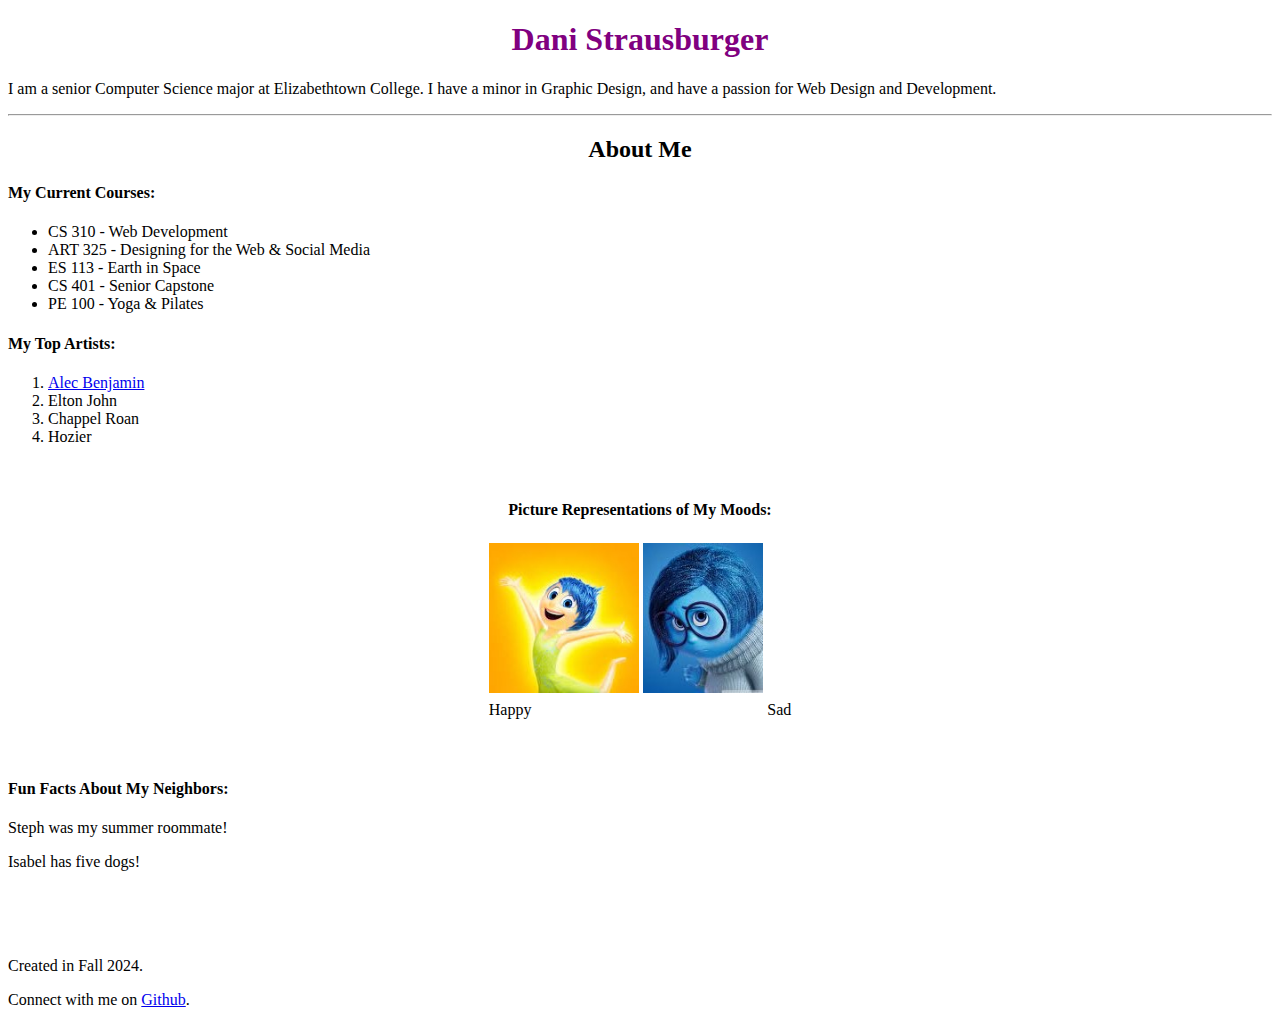
==== index.html @ 9ea559ec "creating basic about me" ====
<!DOCTYPE html>
<html lang="en">
<head>
    <meta charset="UTF-8">
    <meta name="viewport" content="width=device-width, initial-scale=1.0">
    <title>Dani Strausburger</title>
</head>
<body>
    <header>
        <h1 style="text-align: center; color:purple">Dani Strausburger</h1>
        <p>I am a senior Computer Science major at Elizabethtown College.
            I have a minor in Graphic Design, and have a passion for Web Design and Development.</p>
        <hr>
    </header>
    <main>
        <h2 style="text-align: center;">About Me</h2>
        <h4>My Current Courses:</h4>
        <ul>
            <li>CS 310 - Web Development</li>
            <li>ART 325 - Designing for the Web & Social Media</li>
            <li>ES 113 - Earth in Space</li>
            <li>CS 401 - Senior Capstone</li>
            <li>PE 100 - Yoga & Pilates</li>
        </ul>

        <h4>My Top Artists:</h4>
        <ol>
            <li><a href="https://open.spotify.com/artist/5IH6FPUwQTxPSXurCrcIov" target="_blank">Alec Benjamin</a></li>
            <li>Elton John</li>
            <li>Chappel Roan</li>
            <li>Hozier</li>
        </ol>
        <br>

        <h4 style="text-align: center;">Picture Representations of My Moods:</h4>
        <table style="margin-left: auto; margin-right: auto;">
            <tbody>
                <tr>
                    <td>
                        <img src="images/joy.jpg" alt="My happy image: Joy from Inside Out" height="150">
                        <img src="images/sadness.jpg" alt="My sad image: Sadness from Inside Out" height="150">
                    </td>
                </tr>
                <tr>
                    <td>Happy</td>
                    <td>Sad</td>
                </tr>
            </tbody>
        </table>
        <br><br>

        <h4>Fun Facts About My Neighbors:</h4>
        <p>Steph was my summer roommate!</p>
        <p>Isabel has five dogs!</p>
        <br><br><br>
        
    </main>
    <footer>
        <p>Created in Fall 2024.</p>
        <p>Connect with me on <a href="https://github.com/danistrausburger" target="_blank">Github</a>.</p>
    </footer>
</body>
</html>
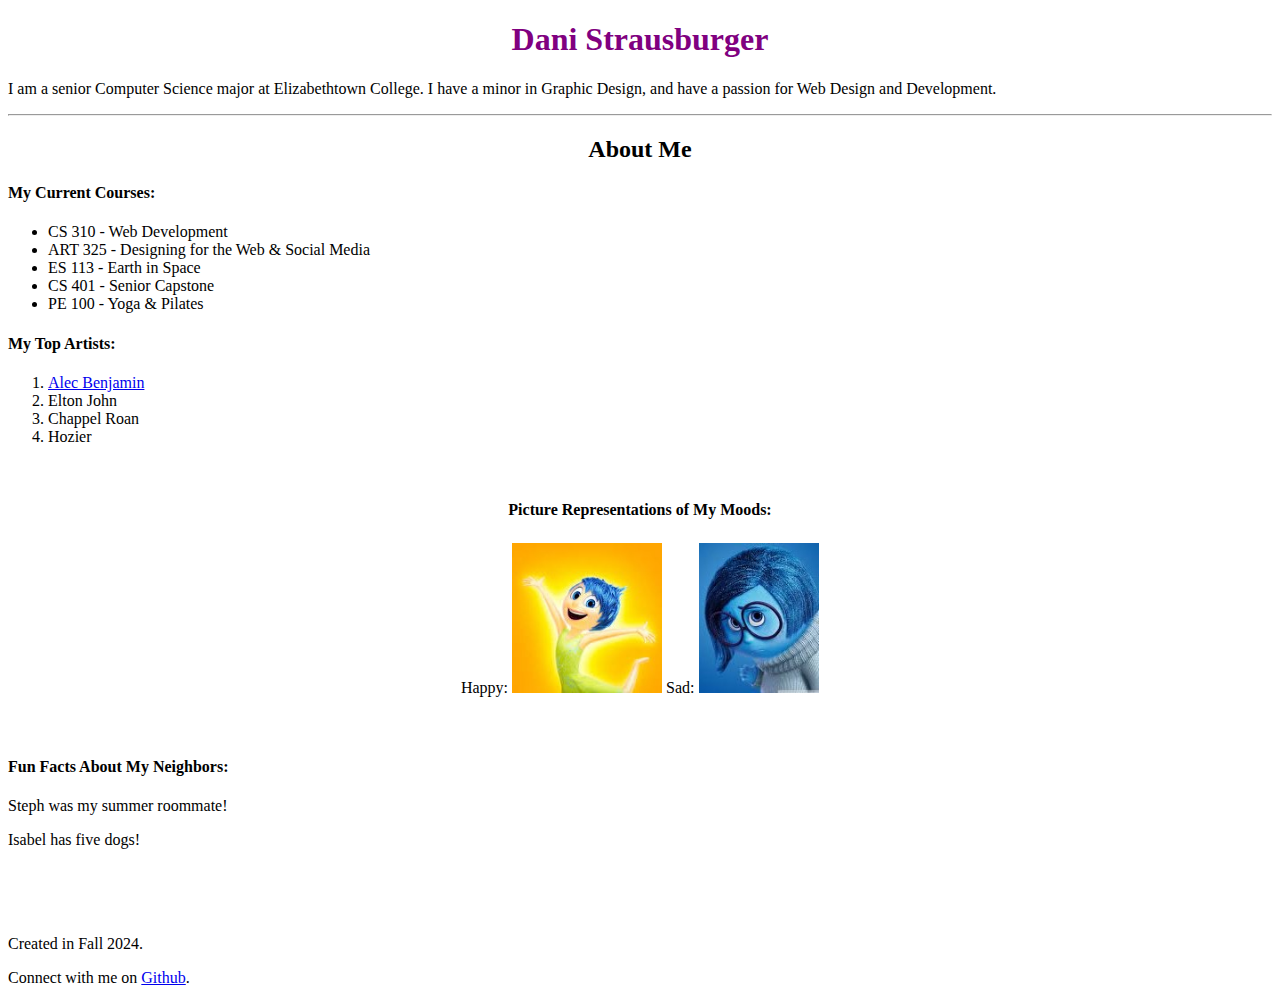
==== commit ad68a7da: "Updating image messages" ====
--- a/index.html
+++ b/index.html
@@ -37,13 +37,9 @@
             <tbody>
                 <tr>
                     <td>
-                        <img src="images/joy.jpg" alt="My happy image: Joy from Inside Out" height="150">
-                        <img src="images/sadness.jpg" alt="My sad image: Sadness from Inside Out" height="150">
+                        Happy: <img src="images/joy.jpg" alt="My happy image: Joy from Inside Out" height="150">
+                        Sad: <img src="images/sadness.jpg" alt="My sad image: Sadness from Inside Out" height="150">
                     </td>
-                </tr>
-                <tr>
-                    <td>Happy</td>
-                    <td>Sad</td>
                 </tr>
             </tbody>
         </table>
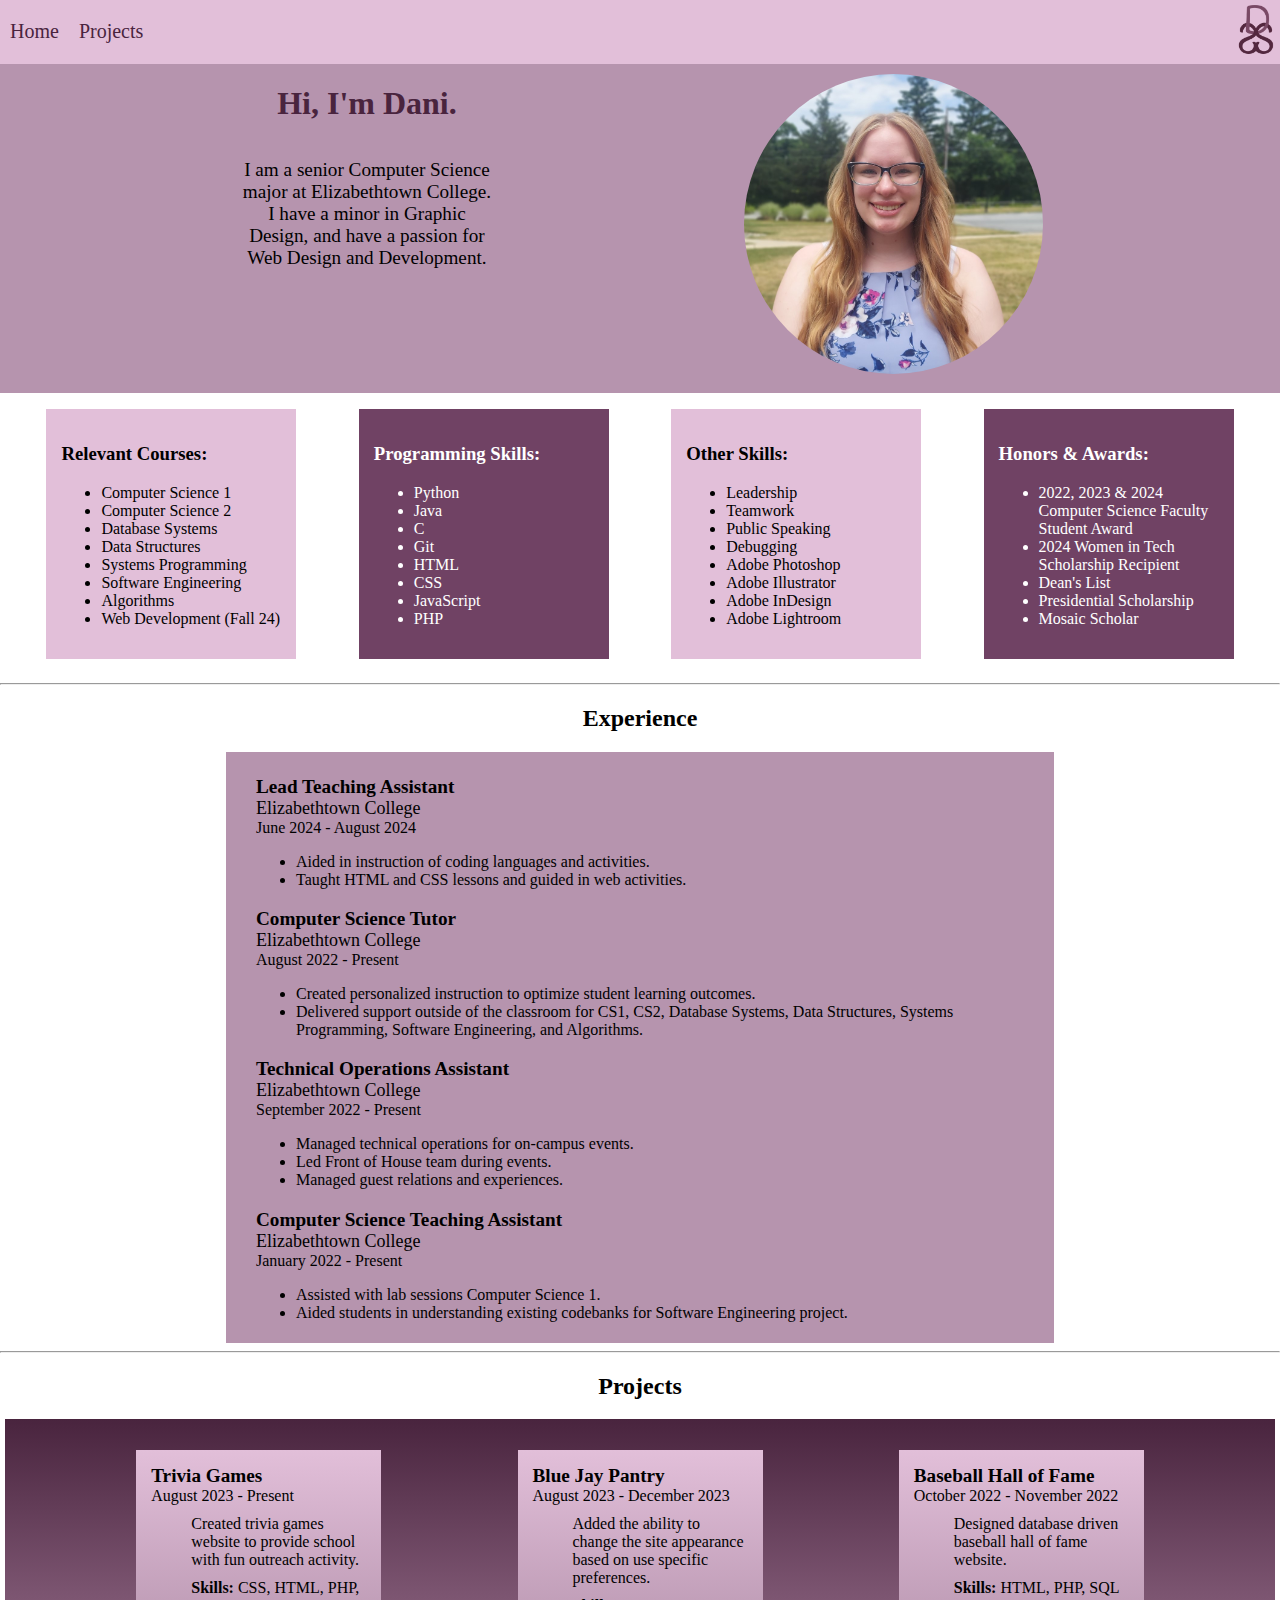
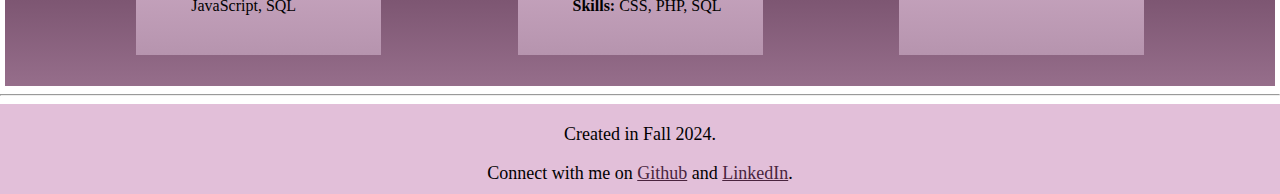
==== commit 0a81a351: "adding relevant about me information, deleting useless information" ====
--- a/index.html
+++ b/index.html
@@ -4,56 +4,170 @@
     <meta charset="UTF-8">
     <meta name="viewport" content="width=device-width, initial-scale=1.0">
     <title>Dani Strausburger</title>
+    <link href="styles.css" rel="stylesheet">
 </head>
 <body>
     <header>
-        <h1 style="text-align: center; color:purple">Dani Strausburger</h1>
-        <p>I am a senior Computer Science major at Elizabethtown College.
-            I have a minor in Graphic Design, and have a passion for Web Design and Development.</p>
-        <hr>
+        <nav>
+            <ul id="navbar">
+                <li style="float: right;">
+                    <img src="images/logo.png" alt="DSS Logo" id="logo">
+                </li>
+                <li>
+                    <a href="index.html">Home</a>
+                </li>
+                <li>
+                    <a href="projects.html">Projects</a>
+                </li>
+            </ul>
+        </nav>
     </header>
     <main>
-        <h2 style="text-align: center;">About Me</h2>
-        <h4>My Current Courses:</h4>
-        <ul>
-            <li>CS 310 - Web Development</li>
-            <li>ART 325 - Designing for the Web & Social Media</li>
-            <li>ES 113 - Earth in Space</li>
-            <li>CS 401 - Senior Capstone</li>
-            <li>PE 100 - Yoga & Pilates</li>
-        </ul>
+        
+        <section id="about-me">
+            <div>
+                <h1>Hi, I'm Dani.</h1>
+                <p class="about-info">I am a senior Computer Science major at Elizabethtown College.
+                    I have a minor in Graphic Design, and have a passion for Web Design and Development.</p>
+            </div>
+            <img src="images/dani_headshot.jpg" alt="Headshot" id="headshot">
+            
+        </section>
 
-        <h4>My Top Artists:</h4>
-        <ol>
-            <li><a href="https://open.spotify.com/artist/5IH6FPUwQTxPSXurCrcIov" target="_blank">Alec Benjamin</a></li>
-            <li>Elton John</li>
-            <li>Chappel Roan</li>
-            <li>Hozier</li>
-        </ol>
-        <br>
+        <section id="background">
+            <div id="rel-courses">
+                <h3>Relevant Courses:</h3>
+                <ul>
+                    <li>Computer Science 1</li>
+                    <li>Computer Science 2</li>
+                    <li>Database Systems</li>
+                    <li>Data Structures</li>
+                    <li>Systems Programming</li>
+                    <li>Software Engineering</li>
+                    <li>Algorithms</li>
+                    <li>Web Development (Fall 24)</li>
+                </ul>
+            </div>
 
-        <h4 style="text-align: center;">Picture Representations of My Moods:</h4>
-        <table style="margin-left: auto; margin-right: auto;">
-            <tbody>
-                <tr>
-                    <td>
-                        Happy: <img src="images/joy.jpg" alt="My happy image: Joy from Inside Out" height="150">
-                        Sad: <img src="images/sadness.jpg" alt="My sad image: Sadness from Inside Out" height="150">
-                    </td>
-                </tr>
-            </tbody>
-        </table>
-        <br><br>
+            <div id="prog-skills">
+                <h3>Programming Skills:</h3>
+                <ul>
+                    <li>Python</li>
+                    <li>Java</li>
+                    <li>C</li>
+                    <li>Git</li>
+                    <li>HTML</li>
+                    <li>CSS</li>
+                    <li>JavaScript</li>
+                    <li>PHP</li>
+                </ul>
+            </div>
 
-        <h4>Fun Facts About My Neighbors:</h4>
-        <p>Steph was my summer roommate!</p>
-        <p>Isabel has five dogs!</p>
-        <br><br><br>
+            <div id="skills">
+                <h3>Other Skills:</h3>
+                <ul>
+                    <li>Leadership</li>
+                    <li>Teamwork</li>
+                    <li>Public Speaking</li>
+                    <li>Debugging</li>
+                    <li>Adobe Photoshop</li>
+                    <li>Adobe Illustrator</li>
+                    <li>Adobe InDesign</li>
+                    <li>Adobe Lightroom</li>
+                </ul>
+            </div>
+
+            <div id="honors">
+                <h3>Honors & Awards:</h3>
+                <ul>
+                    <li>2022, 2023 & 2024 Computer Science Faculty Student Award</li>
+                    <li>2024 Women in Tech Scholarship Recipient</li>
+                    <li>Dean's List</li>
+                    <li>Presidential Scholarship</li>
+                    <li>Mosaic Scholar</li>
+                </ul>
+            </div>
+        </section>
+
+        <hr>
+        <h2 style="text-align: center;">Experience</h2>
+
+        <div id="resume">
+            
+            <div id="mca">
+                <p class="job"><b>Lead Teaching Assistant</b></p>
+                <p class="location">Elizabethtown College</p>
+                <p class="date">June 2024 - August 2024</p>
+                <ul>
+                    <li>Aided in instruction of coding languages and activities.</li>
+                    <li>Taught HTML and CSS lessons and guided in web activities.</li>
+                </ul>
+            </div>
+            <div id="tutor">
+                <p class="job"><b>Computer Science Tutor</b></p>
+                <p class="location">Elizabethtown College</p>
+                <p class="date">August 2022 - Present</p>
+                <ul>
+                    <li>Created personalized instruction to optimize student learning outcomes.</li>
+                    <li>Delivered support outside of the classroom for CS1, CS2, Database Systems,
+                        Data Structures, Systems Programming, Software Engineering, and Algorithms.
+                    </li>
+                </ul>
+            </div>
+            <div id="techops">
+                <p class="job"><b>Technical Operations Assistant</b></p>
+                <p class="location">Elizabethtown College</p>
+                <p class="date">September 2022 - Present</p>
+                <ul>
+                    <li>Managed technical operations for on-campus events.</li>
+                    <li>Led Front of House team during events.</li>
+                    <li>Managed guest relations and experiences.</li>
+                </ul>
+            </div>
+            <div id="ta">
+                <p class="job"><b>Computer Science Teaching Assistant</b></p>
+                <p class="location">Elizabethtown College</p>
+                <p class="date">January 2022 - Present</p>
+                <ul>
+                    <li>Assisted with lab sessions Computer Science 1.</li>
+                    <li>Aided students in understanding existing codebanks for Software Engineering project.</li>
+                </ul>
+            </div>
+        </div>
+
+        <hr>
+        <h2 style="text-align: center;">Projects</h2>
+
+        <div id="project-section">
+            <dl id="projects">
+                <div id="gamers">
+                    <dt class="project"><b>Trivia Games</b></dt>
+                    <dt class="project-details">August 2023 - Present</dt>
+                    <dd class="project-details">Created trivia games website to provide school with fun outreach activity.</dd>
+                    <dd class="project-details"><b>Skills:</b> CSS, HTML, PHP, JavaScript, SQL</dd>
+                </div>
+                
+                <div id="pantry">
+                    <dt class="project"><b>Blue Jay Pantry</b></dt>
+                    <dt class="project-details">August 2023 - December 2023</dt>
+                    <dd class="project-details">Added the ability to change the site appearance based on use specific preferences.</dd>
+                    <dd class="project-details"><b>Skills:</b> CSS, PHP, SQL</dd>
+                </div>
+                
+                <div id="baseball">
+                    <dt class="project"><b>Baseball Hall of Fame</b></dt>
+                    <dt class="project-details">October 2022 - November 2022</dt>
+                    <dd class="project-details">Designed database driven baseball hall of fame website.</dd>
+                    <dd class="project-details"><b>Skills:</b> HTML, PHP, SQL</dd>
+                </div>
+            </dl>
+        </div>
+        <hr>
         
     </main>
     <footer>
         <p>Created in Fall 2024.</p>
-        <p>Connect with me on <a href="https://github.com/danistrausburger" target="_blank">Github</a>.</p>
+        <p style="margin-bottom: 0;">Connect with me on <a href="https://github.com/danistrausburger" target="_blank" class="footer-link">Github</a> and <a href="https://www.linkedin.com/in/danistrausburger" class="footer-link" target="_blank">LinkedIn</a>.</p>
     </footer>
 </body>
 </html>--- a/styles.css
+++ b/styles.css
@@ -0,0 +1,137 @@
+header {
+    background-color: #e2bfd9;
+}
+
+#navbar {
+    list-style-type: none;
+    margin: 0; 
+    padding: 0;
+    overflow: hidden;
+}
+
+#logo {
+    height: 50px;
+    padding: 5px;
+}
+
+#navbar li {
+    float: left;
+}
+
+#navbar li a {
+    display: block;
+    text-decoration: none;
+    padding: 10px;
+    font-size: 20px;
+    margin-top: 10px;
+    color: #49243e;
+}
+
+#navbar li a:hover {
+    background-color: #704264;
+    color: #ffffff;
+}
+
+body {
+    margin: 0px 0px 0px 0px;
+    font-family:'Times New Roman', Times, serif;
+}
+
+#about-me {
+    background-color: #b694ae;
+    text-align: center;
+    display: flex;
+    justify-content: space-evenly;
+    flex-wrap: wrap;
+}
+
+#about-me h1 {
+    font-size: xx-large;
+    color:#49243e;
+}
+
+.about-info {
+    height: 200px;
+    width: 250px;
+    padding: 15px;
+    font-size: larger;
+}
+
+#headshot {
+    padding: 10px;
+    height: 300px;
+    border-radius: 50%;
+}
+
+#background, #project-section dl {
+    display: flex;
+    justify-content: space-evenly;
+    flex-wrap: wrap;
+}
+
+#background div {
+    height: 220px;
+    width: 220px;
+    padding: 15px;
+    margin: 16px;
+}
+
+#honors, #prog-skills {
+    background-color: #704264;
+    color: white;
+}
+
+#rel-courses, #skills {
+    background-color: #e2bfd9;
+}
+
+#resume {
+    padding: 5px 30px 5px 30px;
+    width: 60%;
+    margin: auto;
+    background-color: #b694ae;
+}
+
+.job, .project {
+    font-size: larger;
+    margin-bottom: 0;
+}
+
+.location {
+    font-size: large;
+    margin: 0;
+}
+
+.date {
+    margin-top: 0;
+}
+
+#project-section {
+    background-image: linear-gradient(#49243e, #966e8b);
+    padding: 5px;
+    margin: 5px 5px;
+}
+
+#projects div {
+    height: 175px;
+    width: 215px;
+    padding: 15px;
+    margin: 10px;
+    background-image: linear-gradient(#e2bfd9, #b694ae);
+}
+
+.project-details {
+    padding-bottom: 10px;
+}
+
+.footer-link {
+    color:#49243e;
+}
+
+footer {
+    background-color: #e2bfd9;
+    text-align: center;
+    padding-top: 2px;
+    padding-bottom: 10px;
+    font-size: large;
+}
